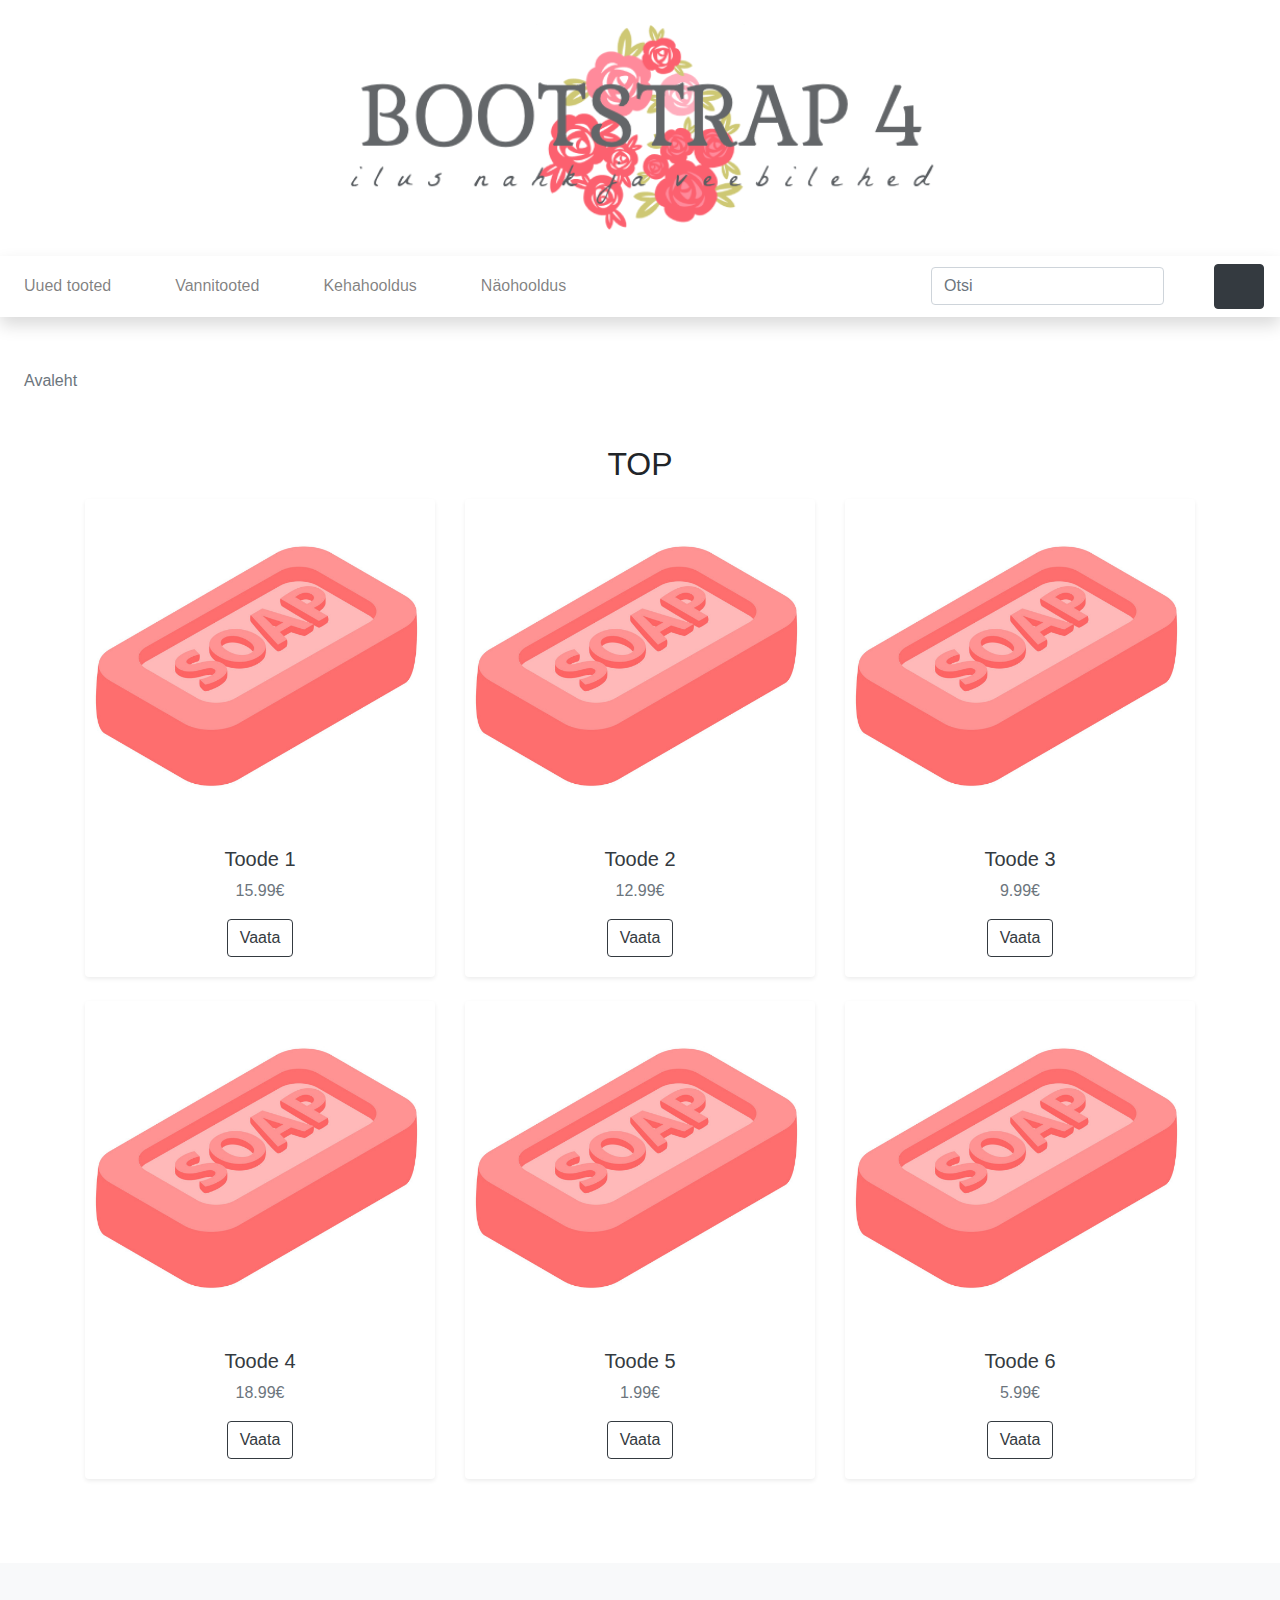
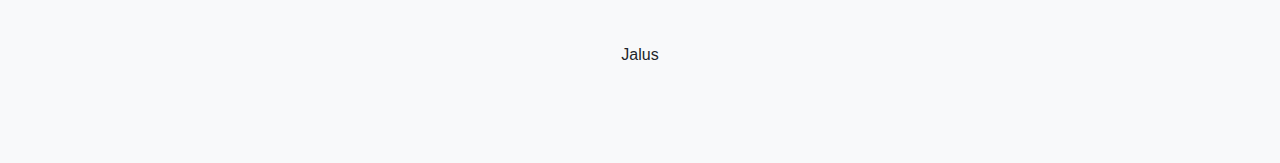
==== index.html @ d6843dd2 "initial commit" ====
<!doctype html>
<html lang="ee">
    <head>
        <meta charset="utf-8">
        <meta http-equiv="X-UA-Compatible" content="IE=edge">
        <meta name="viewport" content="width=device-width, initial-scale=1, shrink-to-fit=no">
        <meta name="description" content=""> 
        <meta name="author" content="">
        <title>Avaleht</title>
        <!-- Bootstrap CSS -->
        <link rel="stylesheet" href="https://stackpath.bootstrapcdn.com/bootstrap/4.3.1/css/bootstrap.min.css" integrity="sha384-ggOyR0iXCbMQv3Xipma34MD+dH/1fQ784/j6cY/iJTQUOhcWr7x9JvoRxT2MZw1T" crossorigin="anonymous"> 
        <!-- minu CSS -->
        <link rel="stylesheet" href="custom.css">
    </head>
    <body>
        <!-- päis --->
        <header class="py-2">
            <div class="container-fluid">
                <div class="row">
                    <div class="col-lg-12 my-3 text-center"><a href="index.html"><img src="logo2.png" width="50%"></a></div>              
                </div>          
            </div>
        </header>
        <!-- navigatsioon -->
        <nav class="navbar navbar-expand-lg navbar-light bg-white shadow">
            <button class="navbar-toggler" type="button" data-toggle="collapse" data-target="#navbarNavDropdown" aria-controls="navbarNavDropdown" aria-expanded="false" aria-label="Toggle navigation">
                <span class="navbar-toggler-icon"></span>
            </button>
            <div class="collapse navbar-collapse" id="navbarNavDropdown">
                <ul class="navbar-nav mr-auto">
                    <li class="nav-item"><a class="nav-link" href="#">Uued tooted</a></li>
                    <li class="nav-item dropdown">
                        <a class="nav-link" href="#" id="navbarDropdownMenuLink" data-toggle="dropdown" aria-haspopup="true" aria-expanded="false">Vannitooted</a> 
                        <div class="dropdown-menu" aria-labelledby="navbarDropdownMenuLink"> 
                            <a class="dropdown-item" href="#">Vannisoolad</a> 
                            <a class="dropdown-item" href="#">Vannipiimad</a> 
                            <a class="dropdown-item" href="#">Vannipommid</a>
                            <a class="dropdown-item" href="list.html">Seebid ja du&scaron;igeelid</a>
                        </div> 
                    </li> 
                    <li class="nav-item dropdown"> 
                        <a class="nav-link" href="#" id="navbarDropdownMenuLink" data-toggle="dropdown" aria-haspopup="true" aria-expanded="false">Kehahooldus</a> 
                        <div class="dropdown-menu" aria-labelledby="navbarDropdownMenuLink"> 
                            <a class="dropdown-item" href="#">Kehakreemid</a> 
                            <a class="dropdown-item" href="#">Keha&otilde;lid</a> 
                            <a class="dropdown-item" href="#">Kehakoorijad</a> 
                            <a class="dropdown-item" href="#">Deodorandid</a> 
                            <a class="dropdown-item" href="#">K&auml;te ja jalgade hooldus</a>  
                        </div> 
                    </li> 
                    <li class="nav-item dropdown"> 
                        <a class="nav-link" href="#" id="navbarDropdownMenuLink" data-toggle="dropdown" aria-haspopup="true" aria-expanded="false">N&auml;ohooldus</a> 
                        <div class="dropdown-menu" aria-labelledby="navbarDropdownMenuLink"> 
                            <a class="dropdown-item" href="#">Puhastus ja toniseerimine</a> 
                            <a class="dropdown-item" href="#">Niisutus ja toitmine</a> 
                            <a class="dropdown-item" href="#">Koorijad ja maskid</a> 
                        </div> 
                    </li> 
                </ul>
                <!-- search -->
                <form class="form-inline my-2 my-lg-0">
                    <input class="form-control mr-sm-2" type="search" placeholder="Otsi" aria-label="Search">
                    <button class="btn btn-outline-white my-2 my-sm-0" type="submit"><svg class="lnr lnr-magnifier"><use xlink:href="#lnr-magnifier"></use></svg></button>
                </form>
            </div>
            <!-- cart -->
            <!--
            <svg class="lnr mt-auto mr-3 my-3 lnr-cart"><use xlink:href="#lnr-cart"></use></svg>
            -->
            <button class="btn btn-dark my-2 my-sm-0" type="submit"><svg class="lnr lnr-cart"><use xlink:href="#lnr-cart"></use></svg></button>
        </nav> 
        <!-- breadcrumb -->
        <section>
            <nav aria-label="breadcrumb">
                <ol class="breadcrumb bg-white my-2 ml-2">
                    <!-- это иконка с домиком, но у меня не получилось её выровнять нормально
                    <li class="breadcrumb-item active" aria-current="page"><button class="btn btn-link btn-lg my-2 my-sm-0" type="submit"><svg class="lnr lnr-home"><use xlink:href="#lnr-home"></use></svg></button></li>
                    -->
                    <li class="breadcrumb-item active" aria-current="page">Avaleht</li>
                </ol>
            </nav>  
        </section>
        <!-- jumbotron --->
        <!-- TODO! --->
        <!-- tooted --->
        <section>
            <div class="container">
                <h2 class="h mb-3">TOP</h2>
                <div class="row"> 
                    <div class="col-md-4 mb-4"> 
                        <div class="card shadow-sm border-0 h-100 text-center"><a href="#"><img src="soap.png" alt="" class="card-img-top"></a> 
                            <div class="card-body"> 
                                <h5> <a href="#" class="text-dark">Toode 1</a></h5>
                                <p class="text-muted card-text"> 15.99&#8364;</p> 
                                <a role="button" href="#" class="btn btn-outline-dark">Vaata</a>
                            </div> 
                        </div> 
                    </div> 
                    <div class="col-md-4 mb-4"> 
                        <div class="card shadow-sm border-0 h-100 text-center"><a href="#"><img src="soap.png" alt="" class="card-img-top"></a> 
                            <div class="card-body"> 
                                <h5> <a href="#" class="text-dark">Toode 2</a></h5>
                                <p class="text-muted card-text"> 12.99&#8364;</p> 
                                <a role="button" href="#" class="btn btn-outline-dark">Vaata</a>
                            </div> 
                        </div> 
                    </div> 
                    <div class="col-md-4 mb-4"> 
                        <div class="card shadow-sm border-0 h-100 text-center"><a href="#"><img src="soap.png" alt="" class="card-img-top"></a> 
                            <div class="card-body"> 
                                <h5> <a href="#" class="text-dark">Toode 3</a></h5>
                                <p class="text-muted card-text"> 9.99&#8364;</p> 
                                <a role="button" href="#" class="btn btn-outline-dark">Vaata</a>
                            </div> 
                        </div> 
                    </div> 
                    <div class="col-md-4 mb-4"> 
                        <div class="card shadow-sm border-0 h-100 text-center"><a href="#"><img src="soap.png" alt="" class="card-img-top"></a> 
                            <div class="card-body"> 
                                <h5> <a href="#" class="text-dark">Toode 4</a></h5>
                                <p class="text-muted card-text"> 18.99&#8364;</p> 
                                <a role="button" href="#" class="btn btn-outline-dark">Vaata</a>
                            </div> 
                        </div> 
                    </div> 
                    <div class="col-md-4 mb-4"> 
                        <div class="card shadow-sm border-0 h-100 text-center"><a href="#"><img src="soap.png" alt="" class="card-img-top"></a> 
                            <div class="card-body"> 
                                <h5> <a href="#" class="text-dark">Toode 5</a></h5>
                                <p class="text-muted card-text"> 1.99&#8364;</p> 
                                <a role="button" href="#" class="btn btn-outline-dark">Vaata</a>
                            </div> 
                        </div> 
                    </div>
                    <div class="col-md-4 mb-4"> 
                        <div class="card shadow-sm border-0 h-100 text-center"><a href="#"><img src="soap.png" alt="" class="card-img-top"></a> 
                            <div class="card-body"> 
                                <h5> <a href="#" class="text-dark">Toode 6</a></h5>
                                <p class="text-muted card-text"> 5.99&#8364;</p> 
                                <a role="button" href="#" class="btn btn-outline-dark">Vaata</a>
                            </div> 
                        </div> 
                    </div> 
                </div>
            </div>
        </section>   
        <!-- jalus --->
        <footer class="bg-light">
            <div class="container-fluid">
                <div class="row">
                    <!-- TODO! --->
                    <div class="col-lg-12 text-center"><p>Jalus</p></div>
                </div>
            </div>
        </footer>       
        <!-- jQuery, Popper.js, Bootstrap JS -->
        <script src="https://code.jquery.com/jquery-3.3.1.slim.min.js" integrity="sha384-q8i/X+965DzO0rT7abK41JStQIAqVgRVzpbzo5smXKp4YfRvH+8abtTE1Pi6jizo" crossorigin="anonymous"></script>
        <script src="https://cdnjs.cloudflare.com/ajax/libs/popper.js/1.14.7/umd/popper.min.js" integrity="sha384-UO2eT0CpHqdSJQ6hJty5KVphtPhzWj9WO1clHTMGa3JDZwrnQq4sF86dIHNDz0W1" crossorigin="anonymous"></script>
        <script src="https://stackpath.bootstrapcdn.com/bootstrap/4.3.1/js/bootstrap.min.js" integrity="sha384-JjSmVgyd0p3pXB1rRibZUAYoIIy6OrQ6VrjIEaFf/nJGzIxFDsf4x0xIM+B07jRM" crossorigin="anonymous"></script>
        <script src="https://cdn.linearicons.com/free/1.0.0/svgembedder.min.js"></script>
  </body>
</html>
---- custom.css ----
.lnr {
    display: inline-block;
    fill: currentColor;
    width: 1em;
    height: 1em;
    vertical-align: -0.05em;
    stroke-width: 2;
}

.lnr-cart {
    width: 1.5em;
    height: 1.5em;
}

.lnr-magnifier {
    color: #000000;   
}

.navbar-nav li {
    margin-right: 3em;
}

section {
    margin-top: 40px;
}

.h {
    text-align: center;
}

.card-body {
    align-content: center;
}

footer {
    margin-top: 60px;
    padding: 5em;
}
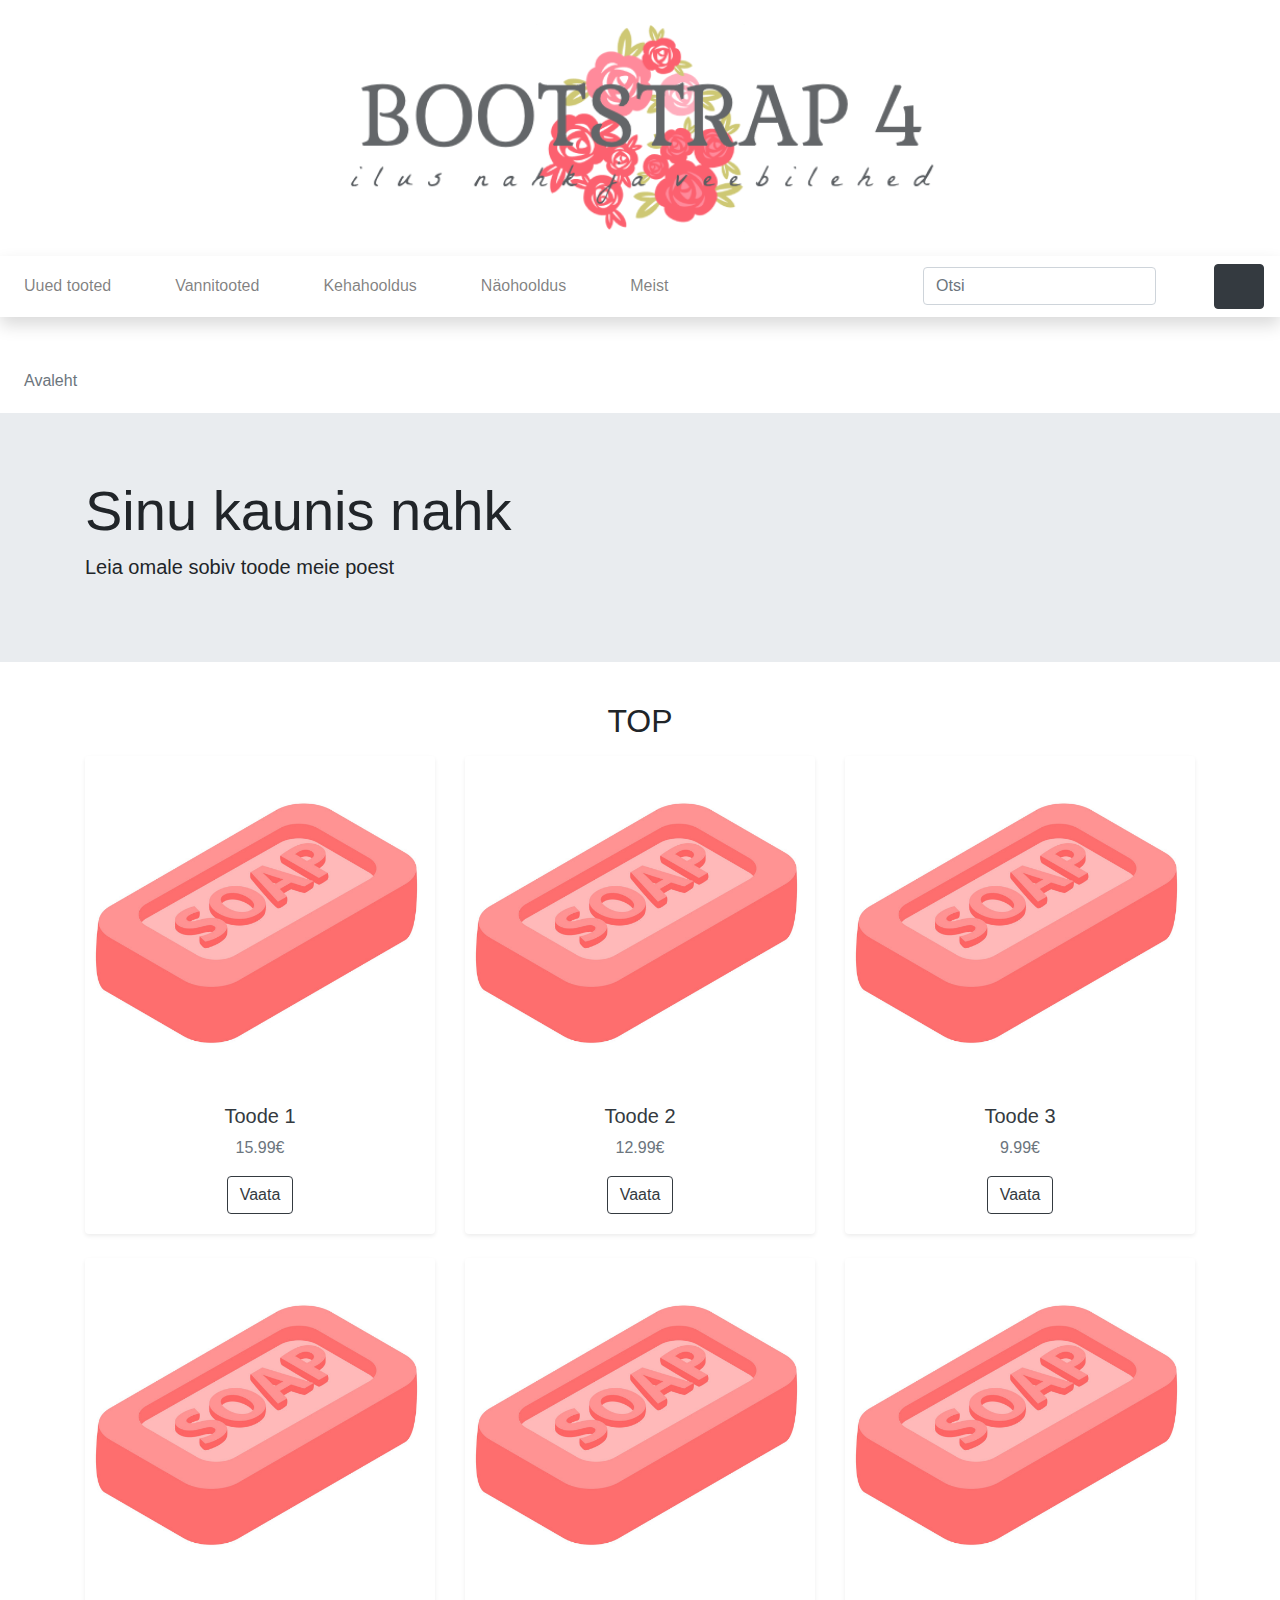
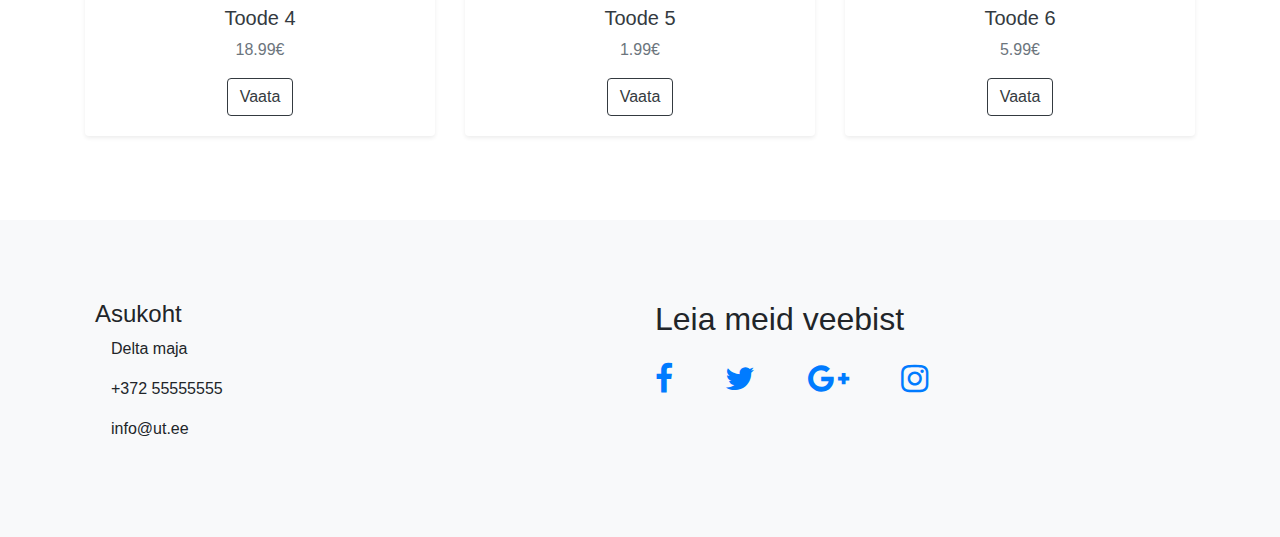
==== commit 3a218cf0: "navbar fix" ====
--- a/index.html
+++ b/index.html
@@ -11,6 +11,8 @@
         <link rel="stylesheet" href="https://stackpath.bootstrapcdn.com/bootstrap/4.3.1/css/bootstrap.min.css" integrity="sha384-ggOyR0iXCbMQv3Xipma34MD+dH/1fQ784/j6cY/iJTQUOhcWr7x9JvoRxT2MZw1T" crossorigin="anonymous"> 
         <!-- minu CSS -->
         <link rel="stylesheet" href="custom.css">
+        <link rel="stylesheet" href="https://maxcdn.bootstrapcdn.com/font-awesome/4.7.0/css/font-awesome.min.css">
+
     </head>
     <body>
         <!-- päis --->
@@ -56,19 +58,18 @@
                             <a class="dropdown-item" href="#">Koorijad ja maskid</a> 
                         </div> 
                     </li> 
+                    <li class="nav-item"><a class="nav-link" href="meist.html">Meist</a></li>
+
                 </ul>
                 <!-- search -->
-                <form class="form-inline my-2 my-lg-0">
+                <form class="form-inline m-2 my-lg-0">
                     <input class="form-control mr-sm-2" type="search" placeholder="Otsi" aria-label="Search">
                     <button class="btn btn-outline-white my-2 my-sm-0" type="submit"><svg class="lnr lnr-magnifier"><use xlink:href="#lnr-magnifier"></use></svg></button>
                 </form>
             </div>
             <!-- cart -->
-            <!--
-            <svg class="lnr mt-auto mr-3 my-3 lnr-cart"><use xlink:href="#lnr-cart"></use></svg>
-            -->
-            <button class="btn btn-dark my-2 my-sm-0" type="submit"><svg class="lnr lnr-cart"><use xlink:href="#lnr-cart"></use></svg></button>
-        </nav> 
+            <a href="cart.html"><button class="btn btn-dark my-2 my-sm-0" type="submit"><svg class="lnr lnr-cart"><use xlink:href="#lnr-cart"></use></svg></button></a>
+        </nav>
         <!-- breadcrumb -->
         <section>
             <nav aria-label="breadcrumb">
@@ -81,7 +82,12 @@
             </nav>  
         </section>
         <!-- jumbotron --->
-        <!-- TODO! --->
+        <div class="jumbotron jumbotron-fluid">
+            <div class="container">
+              <h1 class="display-4">Sinu kaunis nahk</h1>
+              <p class="lead">Leia omale sobiv toode meie poest</p>
+            </div>
+        </div>
         <!-- tooted --->
         <section>
             <div class="container">
@@ -144,12 +150,32 @@
                 </div>
             </div>
         </section>   
-        <!-- jalus --->
         <footer class="bg-light">
             <div class="container-fluid">
                 <div class="row">
-                    <!-- TODO! --->
-                    <div class="col-lg-12 text-center"><p>Jalus</p></div>
+                    <div class="col-lg-6 col-xs-12">
+                        <h4 class="mt-lg-0 mt-sm-4">Asukoht</h4>
+                        <p><i class="mr-3"></i>Delta maja</p>
+                        <p><i class="mr-3"></i>+372 55555555</p>
+                        <p><i class="mr-3"></i>info@ut.ee</p>
+                      </div>
+                      <div class="col-lg-6 col-xs-12 about-company">
+                        <h2>Leia meid veebist</h2>
+                        <div style="padding: 20px 0px 0px 0px;">
+                            <a href="#">
+                                <i class="fa fa-facebook fa-lg white-text mr-md-5 mr-3 fa-2x"></i>
+                            </a>
+                            <a href="#">
+                                <i class="fa fa-twitter fa-lg white-text mr-md-5 mr-3 fa-2x"></i>
+                            </a>
+                            <a href="#">
+                                <i class="fa fa-google-plus fa-lg white-text mr-md-5 mr-3 fa-2x"></i>
+                            </a>
+                            <a href="#">
+                                <i class="fa fa-instagram fa-lg white-text mr-md-5 mr-3 fa-2x"></i>
+                            </a>
+                        </div>
+                    </div>
                 </div>
             </div>
         </footer>       
--- a/custom.css
+++ b/custom.css
@@ -35,4 +35,133 @@
 footer {
     margin-top: 60px;
     padding: 5em;
-}+    background-color: lightgray;
+}
+
+.bank {
+    cursor: pointer;
+    filter: grayscale(100%);
+}
+
+.bank:hover {
+    filter: grayscale(0);
+}
+
+input[type="radio"]:checked + .bank {
+    filter: grayscale(0);
+    border: red 2px solid;
+}
+
+.row.heading h2 {
+    color: black;
+    font-size: 52.52px;
+    line-height: 95px;
+    font-weight: 400;
+    text-align: center;
+    margin: 0 0 40px;
+    padding-bottom: 20px;
+    text-transform: uppercase;
+}
+ul{
+  margin:0;
+  padding:0;
+  list-style:none;
+}
+.heading.heading-icon {
+    display: block;
+}
+.padding-lg {
+	display: block;
+	padding-top: 60px;
+	padding-bottom: 60px;
+}
+.practice-area.padding-lg {
+    padding-bottom: 55px;
+    padding-top: 55px;
+}
+.practice-area .inner{ 
+     border:1px solid #999999; 
+	 text-align:center; 
+	 margin-bottom:28px; 
+	 padding:40px 25px;
+}
+.meist .cnt-block:hover {
+    box-shadow: 0px 0px 10px rgba(0,0,0,0.3);
+    border: 0;
+}
+.practice-area .inner h3{ 
+    color:#3c3c3c; 
+	font-size:24px; 
+	font-weight:500;
+	font-family: 'Poppins', sans-serif;
+	padding: 10px 0;
+}
+.practice-area .inner p{ 
+    font-size:14px; 
+	line-height:22px; 
+	font-weight:400;
+}
+.practice-area .inner img{
+	display:inline-block;
+}
+
+
+.meist{
+  background-color: lightpink;
+}
+.meist .cnt-block{ 
+   float:left; 
+   width:100%; 
+   background:#fff; 
+   padding:30px 20px; 
+   text-align:center; 
+   border:2px solid #d5d5d5;
+   margin: 0 0 28px;
+}
+.meist .cnt-block figure{
+   width:148px; 
+   height:148px; 
+   border-radius:100%; 
+   display:inline-block;
+   margin-bottom: 15px;
+}
+.meist .cnt-block img{ 
+   width:148px; 
+   height:148px; 
+   border-radius:100%; 
+}
+.meist .cnt-block h3{ 
+   color:#2a2a2a; 
+   font-size:20px; 
+   font-weight:500; 
+   padding:6px 0;
+   text-transform:uppercase;
+}
+.meist .cnt-block h3 a{
+  text-decoration:none;
+	color:#2a2a2a;
+}
+.meist .cnt-block h3 a:hover{
+	color:#337ab7;
+}
+.meist .cnt-block p{ 
+   color:#2a2a2a; 
+   font-size:13px; 
+   line-height:20px; 
+   font-weight:400;
+}
+.meist .cnt-block .follow-us{
+	margin:20px 0 0;
+}
+.meist .cnt-block .follow-us li{ 
+    display:inline-block; 
+	width:auto; 
+	margin:0 5px;
+}
+.meist .cnt-block .follow-us li .fa{ 
+   font-size:24px; 
+   color:#767676;
+}
+.meist .cnt-block .follow-us li .fa:hover{ 
+   color:#025a8e;
+}
